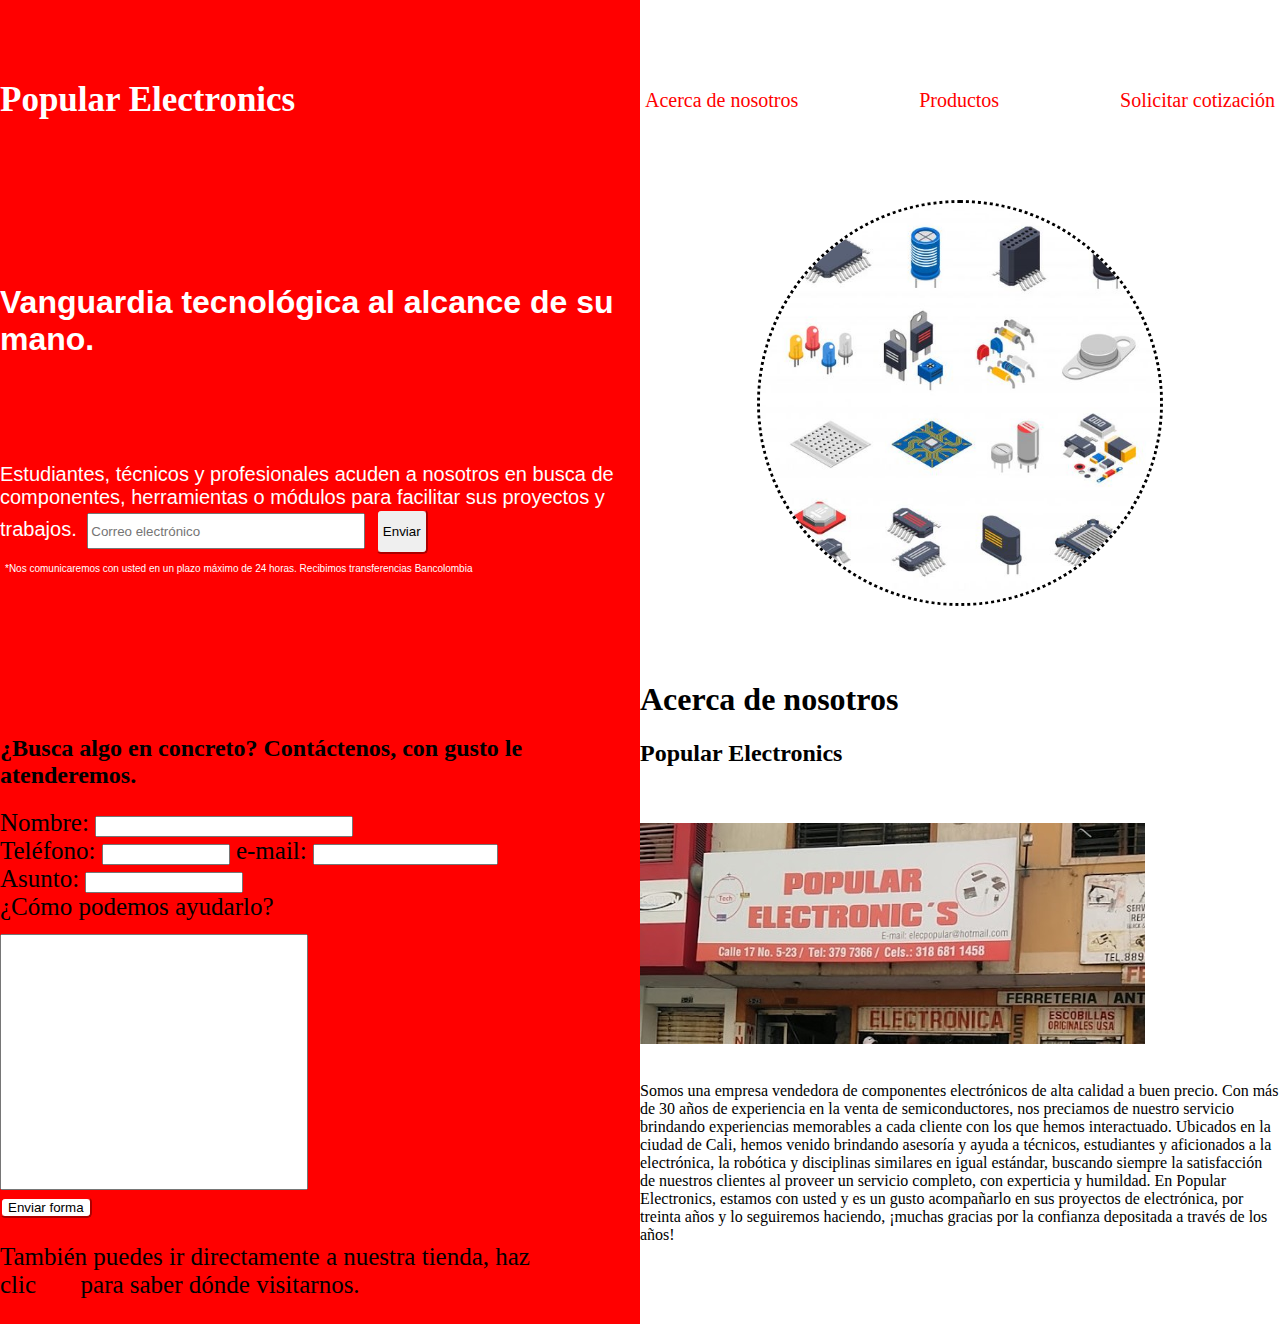
==== index.html @ a3f93def "cambio nombre a  index.html" ====
<!DOCTYPE html>
<html lang="en">

<head>
    <meta charset="UTF-8">
    <meta http-equiv="X-UA-Compatible" content="IE=edge">
    <meta name="viewport" content="width=device-width, initial-scale=1.0">
    <title>Popular Electronics</title>
    <link rel="stylesheet" href="landing_venta_style.css">
    <link rel="stylesheet" href="https://fonts.googleapis.com/css?family=Roboto">
</head>

<body>
    <div class="page_background">
        <div class="panel_one"></div>
        <div class="panel_two"></div>
    </div>
    <header>
        <div class="red_area">
            <h1 class="company_logo">Popular Electronics</h1>
        </div>
        <div id="menu" class="white_area">
            <a href="#aboutus">Acerca de nosotros</a>
            <a href="#">Productos</a>
            <a href="#">Solicitar cotización</a>
        </div>
    </header>
    <section class="jumbotron">
        <div class="columna_uno">
            <div class="pusher">
                <h1 class="jumbo_h1">
                    Vanguardia tecnológica al alcance de su mano.
                </h1>
                <p class="jumbo_p">
                    Estudiantes, técnicos y profesionales acuden a nosotros en busca de componentes, herramientas o módulos
                    para facilitar sus proyectos y trabajos. <input class="email_box" type="text" placeholder="Correo electrónico">
                    <button type="button" class="send_button">Enviar</button><br>
                    <span class="emailform_footer">*Nos comunicaremos con usted en un plazo máximo de 24 horas. Recibimos transferencias Bancolombia</span><br>
                </p>
            </div>
        </div>
        <div class="columna_dos">
            <img class="jumbotron_img" src="./electronic_components.jpg" alt="Componentes electronicos">
        </div>
        <div class="columna_uno">
            <div class="separator"></div>
            <div class="contactus_pusher">
                <h2 class="contactus_h2">¿Busca algo en concreto?
                    Contáctenos, con gusto le atenderemos.
                </h2>
                <form id="contact_form" class="searchbar" action="" method="get">
                    Nombre: <input class="name_input" type="text"><br>
                    Teléfono: <input class="phone_input" type="text"> e-mail: <input class="email_input" type="text"><br>
                    Asunto: <input class="subject_input" type="text"><br>
                    ¿Cómo podemos ayudarlo?<br>
                    <input class="message_body_input" type="text"><br>
                    <button type="submit" class="sendbutton">Enviar forma</button>
                    <p>También puedes ir directamente a nuestra tienda, haz clic<a id="gmaplocationlink"
                            href="https://goo.gl/maps/gnhAidnQwzg3aBoA8" target="_blank">aquí</a>para saber dónde
                        visitarnos.
                    </p>
                </form>
            </div>
        </div>
        
        <div class="columna_dos">
            <div class="aboutus_separator"></div>
            <div class="aboutus_container">
                <h1 id="aboutus">Acerca de nosotros</h1>
                <h2>Popular Electronics</h2>
                <br><br>
                <img src="Popular_electronics_front.jpg" alt="Popular Electronics vista frente">
                <br><br>
                <p>
                    Somos una empresa vendedora de componentes electrónicos de alta calidad a buen precio. Con más de 30
                    años de experiencia en la venta de semiconductores, nos preciamos de nuestro servicio brindando
                    experiencias memorables a cada cliente con los que hemos interactuado.
            
                    Ubicados en la ciudad de Cali, hemos venido brindando asesoría y ayuda a técnicos, estudiantes y
                    aficionados a la electrónica, la robótica y disciplinas similares en igual estándar, buscando siempre la
                    satisfacción de nuestros clientes al proveer un servicio completo, con experticia y humildad.
            
                    En Popular Electronics, estamos con usted y es un gusto acompañarlo en sus proyectos de electrónica, por
                    treinta años y lo seguiremos haciendo, ¡muchas gracias por la confianza depositada a través de los años!
                </p>
            </div>
        </div>
    </section>


    <section class="container">
         
    </section>
    <!-- <br>
    <hr>
    <br>
    <section class="blog">
        <div class="blog semiconductors">
            <h3 class="semiconductors semi_title">Semiconductores</h3>
        </div>
        <div class="blog modules">
            <h3 class="modules mod_title">Modulos</h3>
        </div>
        <div class="blog accesories">
            <h3 class="accesories acc_title">Accesorios</h3>
        </div>
    </section>
    <section>adicionales</section>
    <footer>footer</footer> -->
</body>


</html>
---- landing_venta_style.css ----
.page_background{
    display:flex;
    width:100%;
    height:100%;
    position:absolute;
    z-index: -1;
}
.panel_one{
    background-color: #ff0000;
    height: 100%;
    width: 50%;
}
.panel_two{
    background:#ffffff;
    height: 100%;
    width:50%;
}

body{
    font-family:'Segoe UI', Tahoma;
    margin: 0px;
}
header{
    display: flex;
    height: 200px;
}

.red_area{
    display: flex;
    justify-content: flex-start;
    align-items: center;
    background-color: #ff0000;
    width: 50%;
    color: #fff;
}
.company_logo{
    font-size: 35px;
}
.white_area{
    display:flex;
    justify-content: space-between;
    background-color: #ffffff;
    width:50%;
    align-items: center;
}

a{
    padding: 5px;
    font-size:20px;
    font-weight: 500;
}
a:link{
    color:#ff0000;
    text-decoration: none;
}
a:visited{
    color:#ff0000;
}
a:hover{
    color: #0000ff;
}
.jumbotron{

    display: grid;
    grid-template-columns: 50% 50%;
}
.columna_uno{
    background-color: #ff0000;
}
.pusher{
    background-color: #ff0000;
    height: 460px;
    display: flex;
    flex-direction: column;
    justify-content: space-evenly;
}
.columna_dos{
    background-color: #ffffff;
    display: flex;
    align-content: center;
    justify-content: center;
}
.jumbo_h1_p_container{
    background-color: green;
    width: 50%;
}
.jumbo_h1{
    font-family: Helvetica, sans-serif;
    color: #fff;
}
.red_text{
    font-family: Helvetica, sans-serif;
    color:#ff0000;
}
.jumbo_p{
    font-family: Helvetica, sans-serif;
    font-size: 20px;
    font-weight: 300;
    color: #fff;
}
.red_part{
    color:#ff0000;
}
.email_box{
    width: 270px;
    height: 30px;
    margin-left:5px;
}
.send_button{
    margin-left: 5px;
    padding: 5px;
    border-radius: 5px;
    border-color: #ff0000;
    height: 45px;
}
.emailform_footer{
    color: #ffffff;
    font-size: 10px;
    margin-left: 5px;
}
.jumbotron_img{
    width: 400px;
    height: 400px;
    grid-column-start: 3;
    grid-column-end: 4;
    border: #000000;
    border-style: dotted;
    border-radius: 50%;
    grid-row-start: 1;
    grid-row-end: 2;
}
.container{
    background-color: green;
}
.contactus_h2{
    grid-row-start: 2;
    grid-row-end: 3;
    grid-column-start: 1;
    grid-column-end: 3;
    margin-top: 75px;
}
.searchbar{
    font-weight: 250;
    font-size: 25px;
    grid-row-start: 3;
    grid-row-end: 4;
}
.name_input{
    width: 250px;
}
.phone_input{
    width:120px;
}
.subject_input{
    width: 150px;
}
.message_body_input{
    width: 300px;
    height:250px;
    margin-top: 13px;
}
.sendbutton{
    border-radius: 5px;
    border-color: #ff0000;
    background-color: #fff;
}
#gmaplocationlink:visited{
    color: #000000;
    text-decoration: underline !important;
}
#gmaplocationlink:hover{
    color:#ffffff;
}
.aboutuscontainer>h2{
    color: #ff0000;
    font-size: 25px;
}
.aboutuscontainer>p{
    font-weight: 250;
    font-size: 25px;
    justify-content: space-evenly;
}
.blog{
    display: grid;
    grid-template-columns: repeat(3,1px);
}
.semiconductors{
    grid-column-start:1;
    grid-column-end:2;
}
.modules{
    grid-column-start:2;
    grid-column-end:3;
}
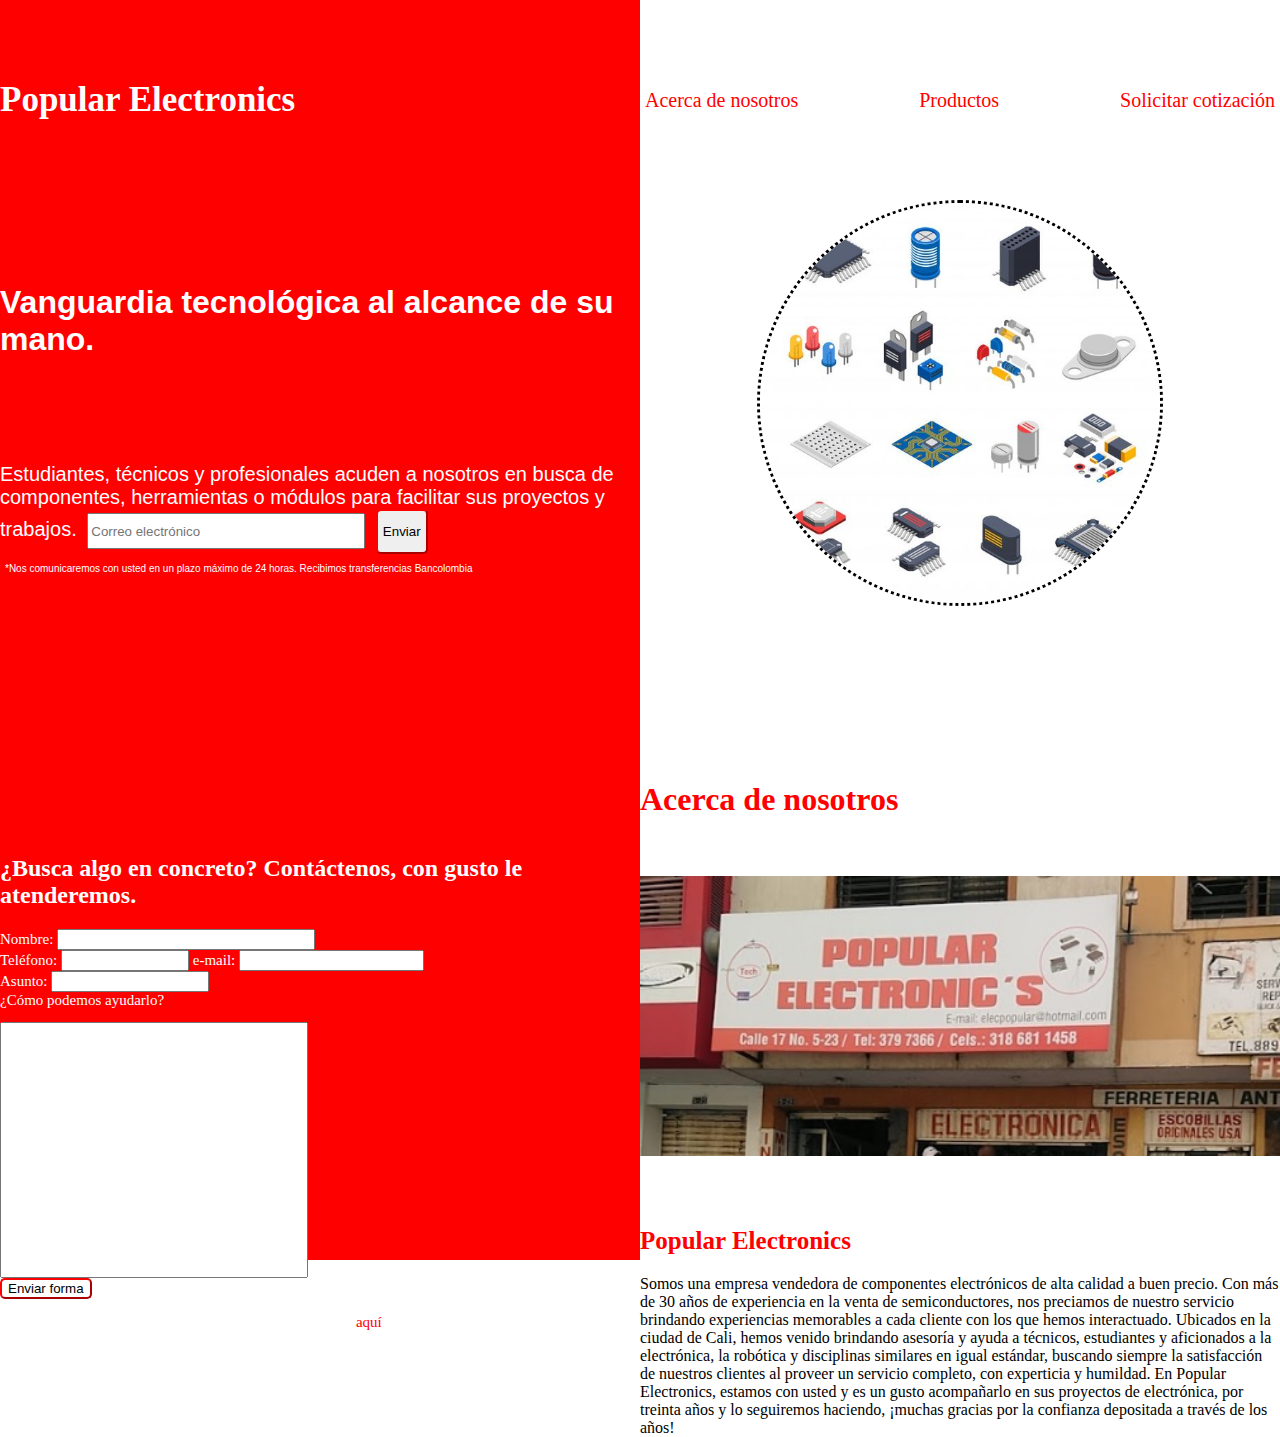
==== commit 9a4695d6: "cambios en contenedores" ====
--- a/index.html
+++ b/index.html
@@ -42,7 +42,7 @@
         <div class="columna_dos">
             <img class="jumbotron_img" src="./electronic_components.jpg" alt="Componentes electronicos">
         </div>
-        <div class="columna_uno">
+        <div class="columna_uno_pusher">
             <div class="separator"></div>
             <div class="contactus_pusher">
                 <h2 class="contactus_h2">¿Busca algo en concreto?
@@ -55,7 +55,7 @@
                     ¿Cómo podemos ayudarlo?<br>
                     <input class="message_body_input" type="text"><br>
                     <button type="submit" class="sendbutton">Enviar forma</button>
-                    <p>También puedes ir directamente a nuestra tienda, haz clic<a id="gmaplocationlink"
+                    <p>También puedes ir directamente a nuestra tienda, haga clic<a id="gmaplocationlink"
                             href="https://goo.gl/maps/gnhAidnQwzg3aBoA8" target="_blank">aquí</a>para saber dónde
                         visitarnos.
                     </p>
@@ -63,16 +63,14 @@
             </div>
         </div>
         
-        <div class="columna_dos">
-            <div class="aboutus_separator"></div>
+        <div class="columna_dos_pusher">
+            <div class="separator"></div>
             <div class="aboutus_container">
                 <h1 id="aboutus">Acerca de nosotros</h1>
-                <h2>Popular Electronics</h2>
                 <br><br>
                 <img src="Popular_electronics_front.jpg" alt="Popular Electronics vista frente">
-                <br><br>
                 <p>
-                    Somos una empresa vendedora de componentes electrónicos de alta calidad a buen precio. Con más de 30
+                    <h2>Popular Electronics</h2>Somos una empresa vendedora de componentes electrónicos de alta calidad a buen precio. Con más de 30
                     años de experiencia en la venta de semiconductores, nos preciamos de nuestro servicio brindando
                     experiencias memorables a cada cliente con los que hemos interactuado.
             
@@ -88,8 +86,8 @@
     </section>
 
 
-    <section class="container">
-         
+    <section class="blog">
+        <div class="blog_columna_uno"></div>
     </section>
     <!-- <br>
     <hr>
--- a/landing_venta_style.css
+++ b/landing_venta_style.css
@@ -50,8 +50,8 @@
     font-weight: 500;
 }
 a:link{
-    color:#ff0000;
     text-decoration: none;
+    color: #ff0000;
 }
 a:visited{
     color:#ff0000;
@@ -66,19 +66,36 @@
 }
 .columna_uno{
     background-color: #ff0000;
-}
-.pusher{
-    background-color: #ff0000;
-    height: 460px;
-    display: flex;
-    flex-direction: column;
-    justify-content: space-evenly;
+    display:flex;
+    align-content: center;
+    justify-content: center;
 }
 .columna_dos{
     background-color: #ffffff;
     display: flex;
     align-content: center;
     justify-content: center;
+}
+.columna_uno_pusher{
+    background-color: #ff0000;
+    display:flex;
+    align-content: center;
+    justify-content: center;
+    flex-direction: column;
+}
+.columna_dos_pusher{
+    background-color: #ffffff;
+    display: flex;
+    align-content: center;
+    justify-content: center;
+    flex-direction: column;
+}
+.pusher{
+    background-color: #ff0000;
+    height: 460px;
+    display: flex;
+    flex-direction: column;
+    justify-content: space-evenly;
 }
 .jumbo_h1_p_container{
     background-color: green;
@@ -129,11 +146,19 @@
     grid-row-start: 1;
     grid-row-end: 2;
 }
-.container{
-    background-color: green;
+.contactus_pusher{
+    background-color: #ff0000;
+    height: 460px;
+    display: flex;
+    flex-direction: column;
+    justify-content: space-between;
+}
+.separator{
+    height: 100px;
 }
 .contactus_h2{
     grid-row-start: 2;
+    color: #fff;
     grid-row-end: 3;
     grid-column-start: 1;
     grid-column-end: 3;
@@ -141,9 +166,11 @@
 }
 .searchbar{
     font-weight: 250;
-    font-size: 25px;
+    font-size: 15px;
     grid-row-start: 3;
     grid-row-end: 4;
+    color: #ffffff;
+    font-weight: 300;
 }
 .name_input{
     width: 250px;
@@ -164,33 +191,37 @@
     border-color: #ff0000;
     background-color: #fff;
 }
+#gmaplocationlink:link{
+    font-size: 15px;
+}
 #gmaplocationlink:visited{
-    color: #000000;
+    color: #ffffff;
     text-decoration: underline !important;
 }
 #gmaplocationlink:hover{
-    color:#ffffff;
-}
-.aboutuscontainer>h2{
+    color:#0000ff;
+}
+.aboutus_separator{
+    padding: 90px 0px 90px 0px;
+}
+.aboutus_container{
+    height: 500px;
+    display: flex;
+    flex-direction: column;
+    justify-content: space-between;
+}
+.aboutus_container>h1{
+    color: #ff0000;
+}
+.aboutus_container>h2{
     color: #ff0000;
     font-size: 25px;
 }
-.aboutuscontainer>p{
+.aboutus_container>p{
     font-weight: 250;
     font-size: 25px;
     justify-content: space-evenly;
 }
-.blog{
-    display: grid;
-    grid-template-columns: repeat(3,1px);
-}
-.semiconductors{
-    grid-column-start:1;
-    grid-column-end:2;
-}
-.modules{
-    grid-column-start:2;
-    grid-column-end:3;
-}
-
-
+.test{
+    background-color: #adff2f;
+}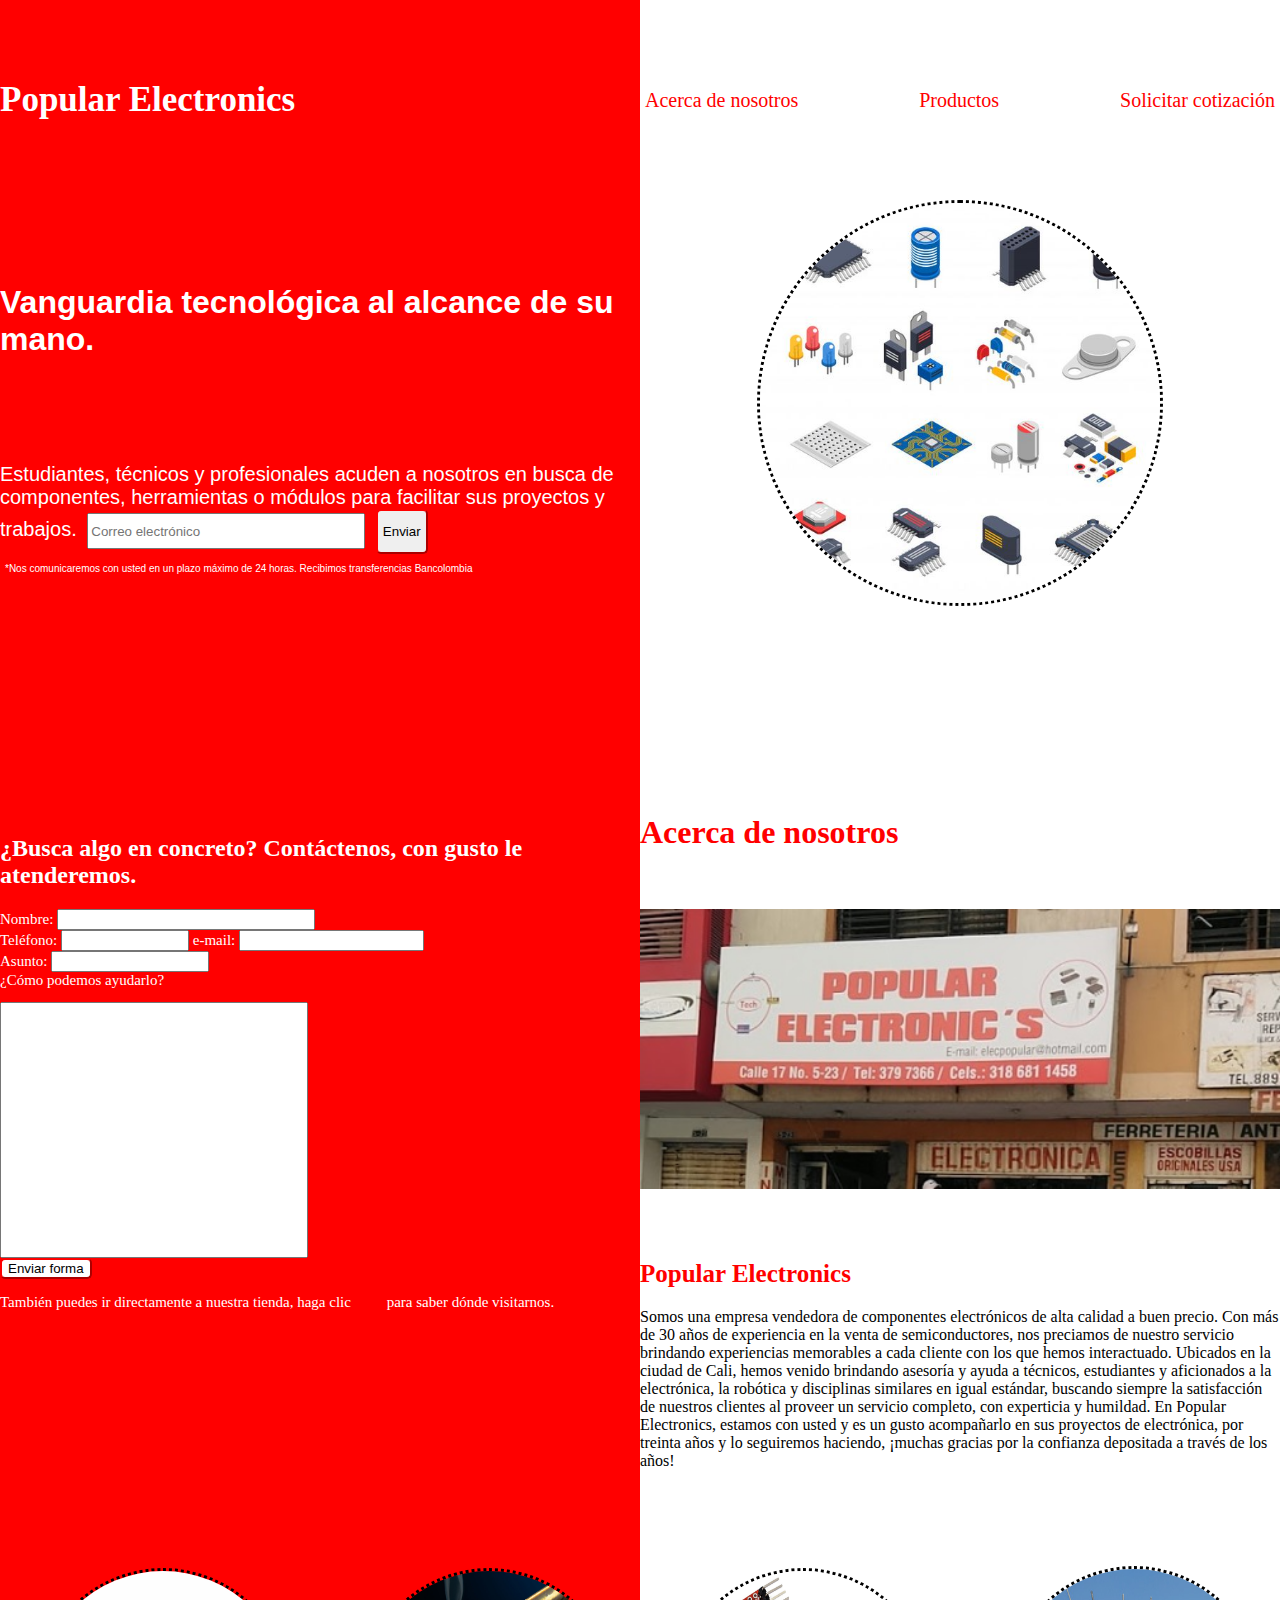
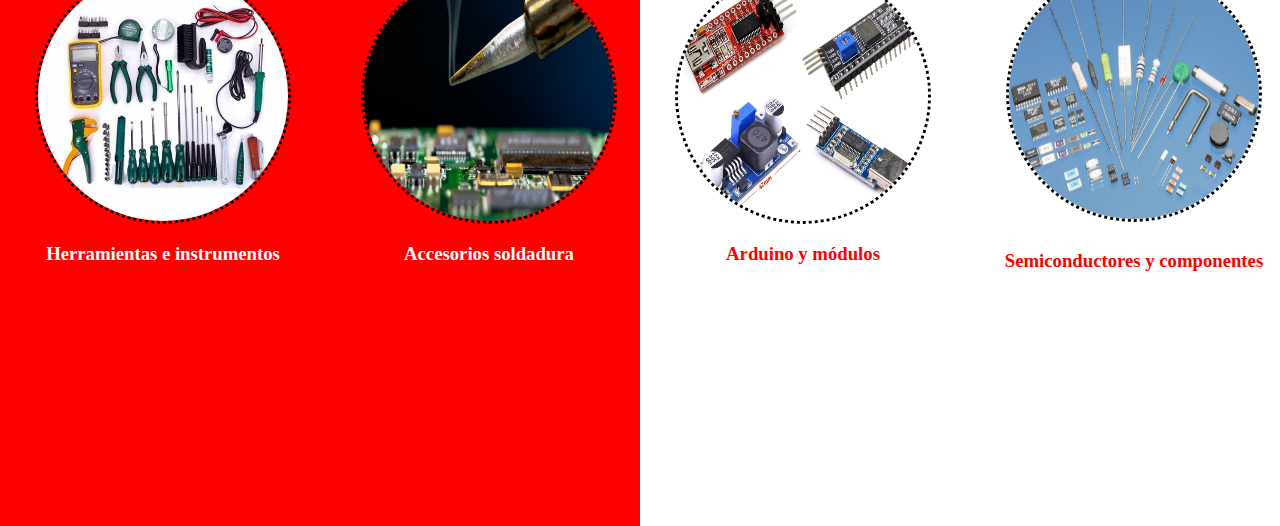
==== commit 35f22d11: "Merge branch 'sandbox_pry_0' of https://github.com/Dhokoh/Dhokoh.github.io" ====
--- a/index.html
+++ b/index.html
@@ -32,10 +32,13 @@
                     Vanguardia tecnológica al alcance de su mano.
                 </h1>
                 <p class="jumbo_p">
-                    Estudiantes, técnicos y profesionales acuden a nosotros en busca de componentes, herramientas o módulos
-                    para facilitar sus proyectos y trabajos. <input class="email_box" type="text" placeholder="Correo electrónico">
+                    Estudiantes, técnicos y profesionales acuden a nosotros en busca de componentes, herramientas o
+                    módulos
+                    para facilitar sus proyectos y trabajos. <input class="email_box" type="text"
+                        placeholder="Correo electrónico">
                     <button type="button" class="send_button">Enviar</button><br>
-                    <span class="emailform_footer">*Nos comunicaremos con usted en un plazo máximo de 24 horas. Recibimos transferencias Bancolombia</span><br>
+                    <span class="emailform_footer">*Nos comunicaremos con usted en un plazo máximo de 24 horas.
+                        Recibimos transferencias Bancolombia</span><br>
                 </p>
             </div>
         </div>
@@ -48,21 +51,24 @@
                 <h2 class="contactus_h2">¿Busca algo en concreto?
                     Contáctenos, con gusto le atenderemos.
                 </h2>
-                <form id="contact_form" class="searchbar" action="" method="get">
-                    Nombre: <input class="name_input" type="text"><br>
-                    Teléfono: <input class="phone_input" type="text"> e-mail: <input class="email_input" type="text"><br>
-                    Asunto: <input class="subject_input" type="text"><br>
-                    ¿Cómo podemos ayudarlo?<br>
-                    <input class="message_body_input" type="text"><br>
-                    <button type="submit" class="sendbutton">Enviar forma</button>
-                    <p>También puedes ir directamente a nuestra tienda, haga clic<a id="gmaplocationlink"
-                            href="https://goo.gl/maps/gnhAidnQwzg3aBoA8" target="_blank">aquí</a>para saber dónde
-                        visitarnos.
-                    </p>
-                </form>
+                <div class="form_container">
+                    <form id="contact_form" class="contact_form_class" action="" method="get">
+                        Nombre: <input class="name_input" type="text"><br>
+                        Teléfono: <input class="phone_input" type="text"> e-mail: <input class="email_input"
+                            type="text"><br>
+                        Asunto: <input class="subject_input" type="text"><br>
+                        ¿Cómo podemos ayudarlo?<br>
+                        <input class="message_body_input" type="text"><br>
+                        <button type="submit" class="sendbutton">Enviar forma</button>
+                        <p>También puedes ir directamente a nuestra tienda, haga clic<a id="gmaplocationlink"
+                                href="https://goo.gl/maps/gnhAidnQwzg3aBoA8" target="_blank">aquí</a>para saber dónde
+                            visitarnos.
+                        </p>
+                    </form>
+                </div>
             </div>
         </div>
-        
+
         <div class="columna_dos_pusher">
             <div class="separator"></div>
             <div class="aboutus_container">
@@ -70,16 +76,17 @@
                 <br><br>
                 <img src="Popular_electronics_front.jpg" alt="Popular Electronics vista frente">
                 <p>
-                    <h2>Popular Electronics</h2>Somos una empresa vendedora de componentes electrónicos de alta calidad a buen precio. Con más de 30
-                    años de experiencia en la venta de semiconductores, nos preciamos de nuestro servicio brindando
-                    experiencias memorables a cada cliente con los que hemos interactuado.
-            
-                    Ubicados en la ciudad de Cali, hemos venido brindando asesoría y ayuda a técnicos, estudiantes y
-                    aficionados a la electrónica, la robótica y disciplinas similares en igual estándar, buscando siempre la
-                    satisfacción de nuestros clientes al proveer un servicio completo, con experticia y humildad.
-            
-                    En Popular Electronics, estamos con usted y es un gusto acompañarlo en sus proyectos de electrónica, por
-                    treinta años y lo seguiremos haciendo, ¡muchas gracias por la confianza depositada a través de los años!
+                <h2>Popular Electronics</h2>Somos una empresa vendedora de componentes electrónicos de alta calidad a
+                buen precio. Con más de 30
+                años de experiencia en la venta de semiconductores, nos preciamos de nuestro servicio brindando
+                experiencias memorables a cada cliente con los que hemos interactuado.
+
+                Ubicados en la ciudad de Cali, hemos venido brindando asesoría y ayuda a técnicos, estudiantes y
+                aficionados a la electrónica, la robótica y disciplinas similares en igual estándar, buscando siempre la
+                satisfacción de nuestros clientes al proveer un servicio completo, con experticia y humildad.
+
+                En Popular Electronics, estamos con usted y es un gusto acompañarlo en sus proyectos de electrónica, por
+                treinta años y lo seguiremos haciendo, ¡muchas gracias por la confianza depositada a través de los años!
                 </p>
             </div>
         </div>
@@ -87,7 +94,31 @@
 
 
     <section class="blog">
-        <div class="blog_columna_uno"></div>
+        <div class="blog_separador"></div>
+        <div class="blog_columna_uno">
+            <div class="product_shelf">
+                <div class="image_container">
+                    <img class="categorias" src="./Herramientas varias.jfif" alt="Herramientas y otros">
+                    <h3 class="redarea_categories">Herramientas e instrumentos</h3>
+                </div>
+                <div class="image_container">
+                    <img class="categorias" src="./Soldering Iron.jpg" alt="Cautin">
+                    <h3>Accesorios soldadura</h3>
+                </div>
+            </div>
+        </div>
+        <div class="blog_columna_dos">
+            <div class="product_shelf">
+                <div class="image_container">
+                    <img class="categorias" src="./Arduino y accesorios.jpg" alt="Arduino y accesorios">
+                    <h3 class="whitearea_categories">Arduino y módulos</h3>
+                </div>
+                <div class="image_container">
+                    <a href=""><img class="categorias" src="./semiconductores resistencias y demás.jpg" alt="Semiconductores resistencias entre otros"></a>
+                    <h3 class="whitearea_categories">Semiconductores y componentes</h3>
+                </div>
+            </div>
+        </div>
     </section>
     <!-- <br>
     <hr>
--- a/landing_venta_style.css
+++ b/landing_venta_style.css
@@ -148,7 +148,6 @@
 }
 .contactus_pusher{
     background-color: #ff0000;
-    height: 460px;
     display: flex;
     flex-direction: column;
     justify-content: space-between;
@@ -164,7 +163,7 @@
     grid-column-end: 3;
     margin-top: 75px;
 }
-.searchbar{
+.form_container{
     font-weight: 250;
     font-size: 15px;
     grid-row-start: 3;
@@ -172,6 +171,7 @@
     color: #ffffff;
     font-weight: 300;
 }
+
 .name_input{
     width: 250px;
 }
@@ -222,6 +222,54 @@
     font-size: 25px;
     justify-content: space-evenly;
 }
+.blog{
+    display: flex;
+    /* flex-direction: column; */
+}
+.blog_columna_uno{
+    display: flex;
+    background-color: #ff0000;
+    height: 800px;
+    width: 50%;
+    z-index: -1;
+}
+.product_shelf{
+    display:flex;
+    color: #ffffff;
+    width: 100%;
+    align-items: center;
+}
+.categorias{
+    width: 250px;
+    height: 250px;
+    border-radius: 50%;
+    border: #000000;
+    border-style: dotted;
+}
+.redarea_categories{
+    text-align: center;
+}
+.image_container{
+    display: flex;
+    align-items: flex-end;
+    flex-direction: column;
+    padding: 35px;
+    align-items: center;
+}
+.blog_columna_dos{
+    display: flex;
+    background-color: #fff;
+    height: 800px;
+    width: 50%;
+    z-index: -1;
+}
+.whitearea_categories{
+    text-align: center;
+    color: #ff0000;
+}
+/* .blog_separador{
+    padding: 100px;
+} */
 .test{
     background-color: #adff2f;
 }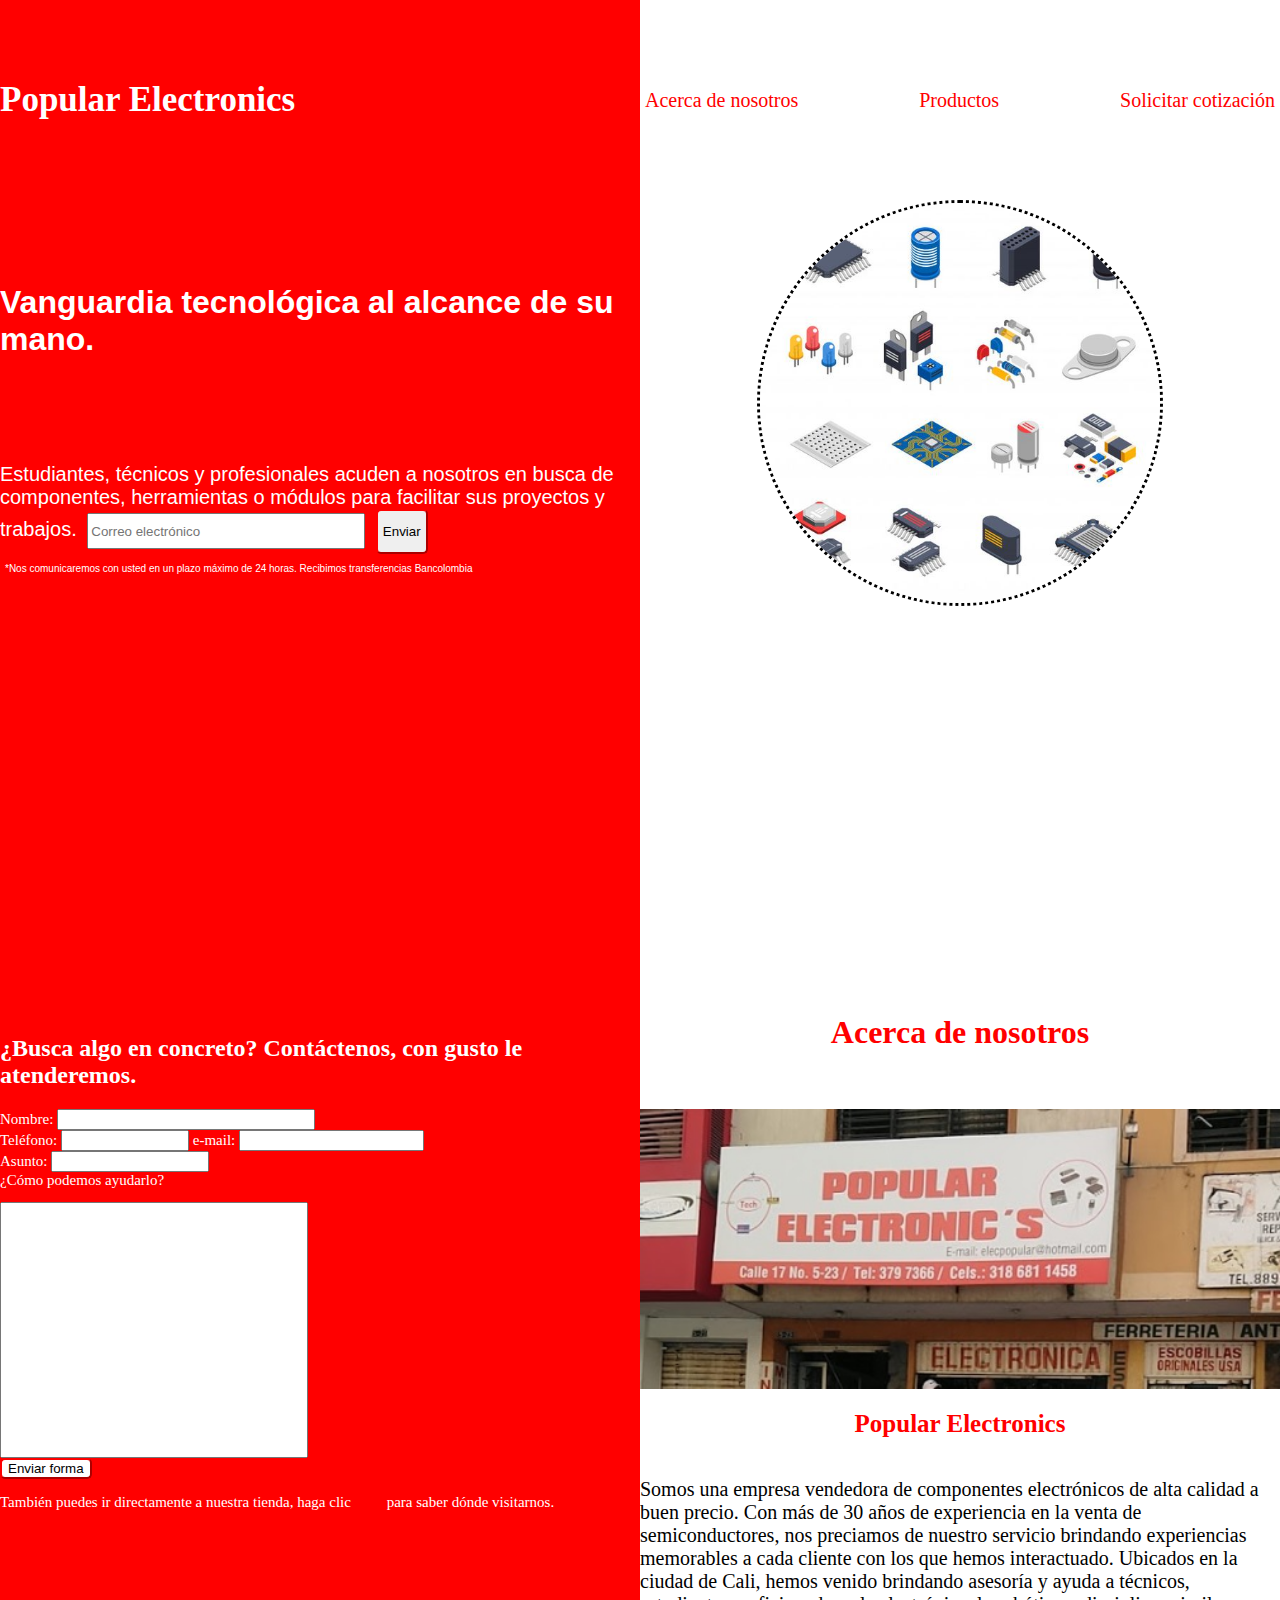
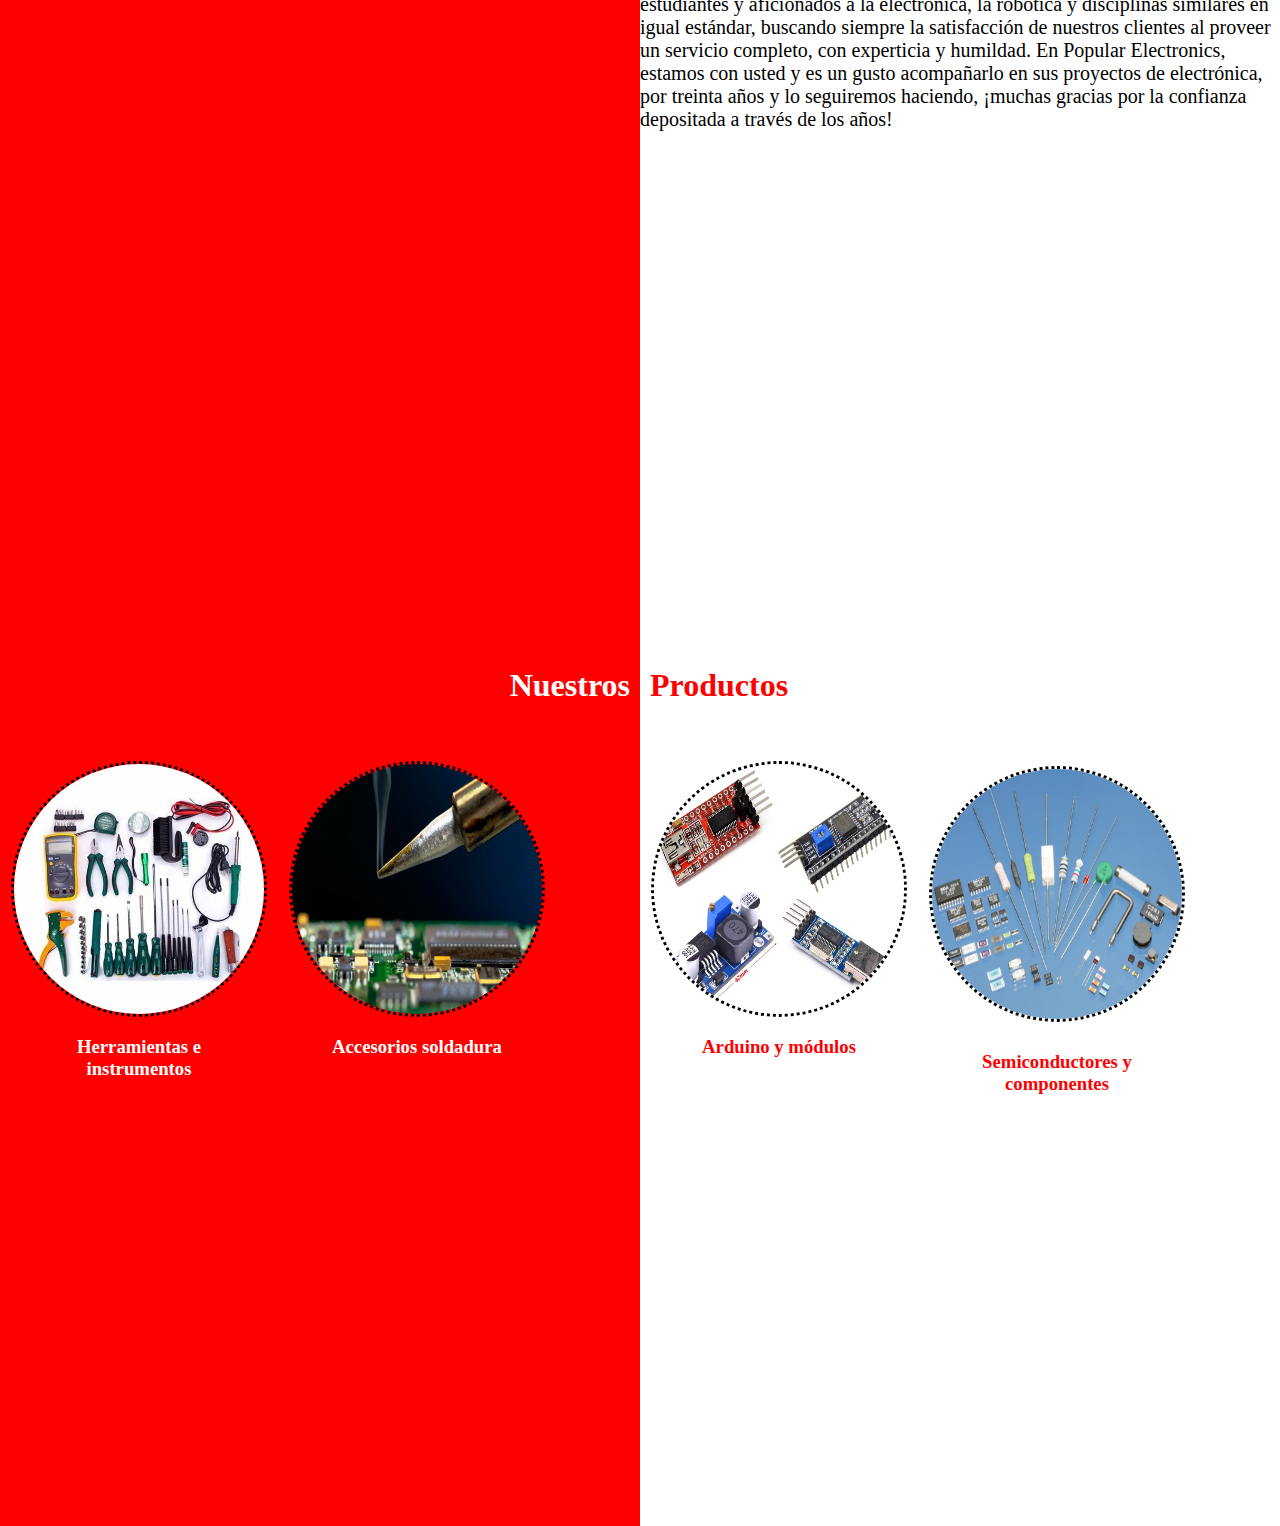
==== commit b454cada: "corregido texto" ====
--- a/index.html
+++ b/index.html
@@ -75,27 +75,34 @@
                 <h1 id="aboutus">Acerca de nosotros</h1>
                 <br><br>
                 <img src="Popular_electronics_front.jpg" alt="Popular Electronics vista frente">
+                <h2>Popular Electronics</h2>
                 <p>
-                <h2>Popular Electronics</h2>Somos una empresa vendedora de componentes electrónicos de alta calidad a
-                buen precio. Con más de 30
-                años de experiencia en la venta de semiconductores, nos preciamos de nuestro servicio brindando
-                experiencias memorables a cada cliente con los que hemos interactuado.
+                    Somos una empresa vendedora de componentes electrónicos de alta calidad a
+                    buen precio. Con más de 30
+                    años de experiencia en la venta de semiconductores, nos preciamos de nuestro servicio brindando
+                    experiencias memorables a cada cliente con los que hemos interactuado.
 
-                Ubicados en la ciudad de Cali, hemos venido brindando asesoría y ayuda a técnicos, estudiantes y
-                aficionados a la electrónica, la robótica y disciplinas similares en igual estándar, buscando siempre la
-                satisfacción de nuestros clientes al proveer un servicio completo, con experticia y humildad.
+                    Ubicados en la ciudad de Cali, hemos venido brindando asesoría y ayuda a técnicos, estudiantes y
+                    aficionados a la electrónica, la robótica y disciplinas similares en igual estándar, buscando siempre la
+                    satisfacción de nuestros clientes al proveer un servicio completo, con experticia y humildad.
 
-                En Popular Electronics, estamos con usted y es un gusto acompañarlo en sus proyectos de electrónica, por
-                treinta años y lo seguiremos haciendo, ¡muchas gracias por la confianza depositada a través de los años!
+                    En Popular Electronics, estamos con usted y es un gusto acompañarlo en sus proyectos de electrónica, por
+                    treinta años y lo seguiremos haciendo, ¡muchas gracias por la confianza depositada a través de los años!
                 </p>
             </div>
         </div>
     </section>
-
-
+<div class="banner">
+    <div class="banner_coluno">
+        <h1>Nuestros</h1>
+    </div>
+    <div class="banner_coldos">
+        <h1>Productos</h1>
+    </div>
+</div>
     <section class="blog">
-        <div class="blog_separador"></div>
         <div class="blog_columna_uno">
+            <div class="blog_pusher"></div>
             <div class="product_shelf">
                 <div class="image_container">
                     <img class="categorias" src="./Herramientas varias.jfif" alt="Herramientas y otros">
@@ -108,13 +115,15 @@
             </div>
         </div>
         <div class="blog_columna_dos">
+            <div class="blog_pusher"></div>
             <div class="product_shelf">
                 <div class="image_container">
                     <img class="categorias" src="./Arduino y accesorios.jpg" alt="Arduino y accesorios">
                     <h3 class="whitearea_categories">Arduino y módulos</h3>
                 </div>
                 <div class="image_container">
-                    <a href=""><img class="categorias" src="./semiconductores resistencias y demás.jpg" alt="Semiconductores resistencias entre otros"></a>
+                    <a href=""><img class="categorias" src="./semiconductores resistencias y demás.jpg"
+                            alt="Semiconductores resistencias entre otros"></a>
                     <h3 class="whitearea_categories">Semiconductores y componentes</h3>
                 </div>
             </div>
--- a/landing_venta_style.css
+++ b/landing_venta_style.css
@@ -153,7 +153,7 @@
     justify-content: space-between;
 }
 .separator{
-    height: 100px;
+    height: 300px;
 }
 .contactus_h2{
     grid-row-start: 2;
@@ -212,26 +212,27 @@
 }
 .aboutus_container>h1{
     color: #ff0000;
+    text-align: center;
 }
 .aboutus_container>h2{
     color: #ff0000;
     font-size: 25px;
+    text-align: center;
 }
 .aboutus_container>p{
     font-weight: 250;
-    font-size: 25px;
+    font-size: 20px;
     justify-content: space-evenly;
 }
 .blog{
     display: flex;
-    /* flex-direction: column; */
 }
 .blog_columna_uno{
     display: flex;
+    flex-direction: column;
     background-color: #ff0000;
     height: 800px;
     width: 50%;
-    z-index: -1;
 }
 .product_shelf{
     display:flex;
@@ -251,25 +252,57 @@
 }
 .image_container{
     display: flex;
-    align-items: flex-end;
     flex-direction: column;
     padding: 35px;
     align-items: center;
+    width: 208px;
+    height: 400px;
 }
 .blog_columna_dos{
     display: flex;
+    flex-direction: column;
     background-color: #fff;
     height: 800px;
     width: 50%;
-    z-index: -1;
 }
 .whitearea_categories{
     text-align: center;
     color: #ff0000;
 }
-/* .blog_separador{
-    padding: 100px;
-} */
+.blog_pusher{
+    display:flex;
+    width: 100%;
+}
+.banner{
+    display: flex;
+}
+.banner_coluno{
+    display: flex;
+    flex-direction: column;
+    background-color: #ff0000;
+    height: 800px;
+    width: 50%;
+    justify-content: flex-end;
+}
+.banner_coldos{
+    display: flex;
+    flex-direction: column;
+    background-color: #ffff;
+    height: 800px;
+    width: 50%;
+    justify-content: flex-end;
+    z-index: -1;
+}
+.banner_coluno>h1{
+    color: #ffffff;
+    text-align: end;
+    padding-right: 10px;
+}
+.banner_coldos>h1{
+    color: #ff0000;
+    text-align: left;
+    padding-left: 10px;
+}
 .test{
     background-color: #adff2f;
 }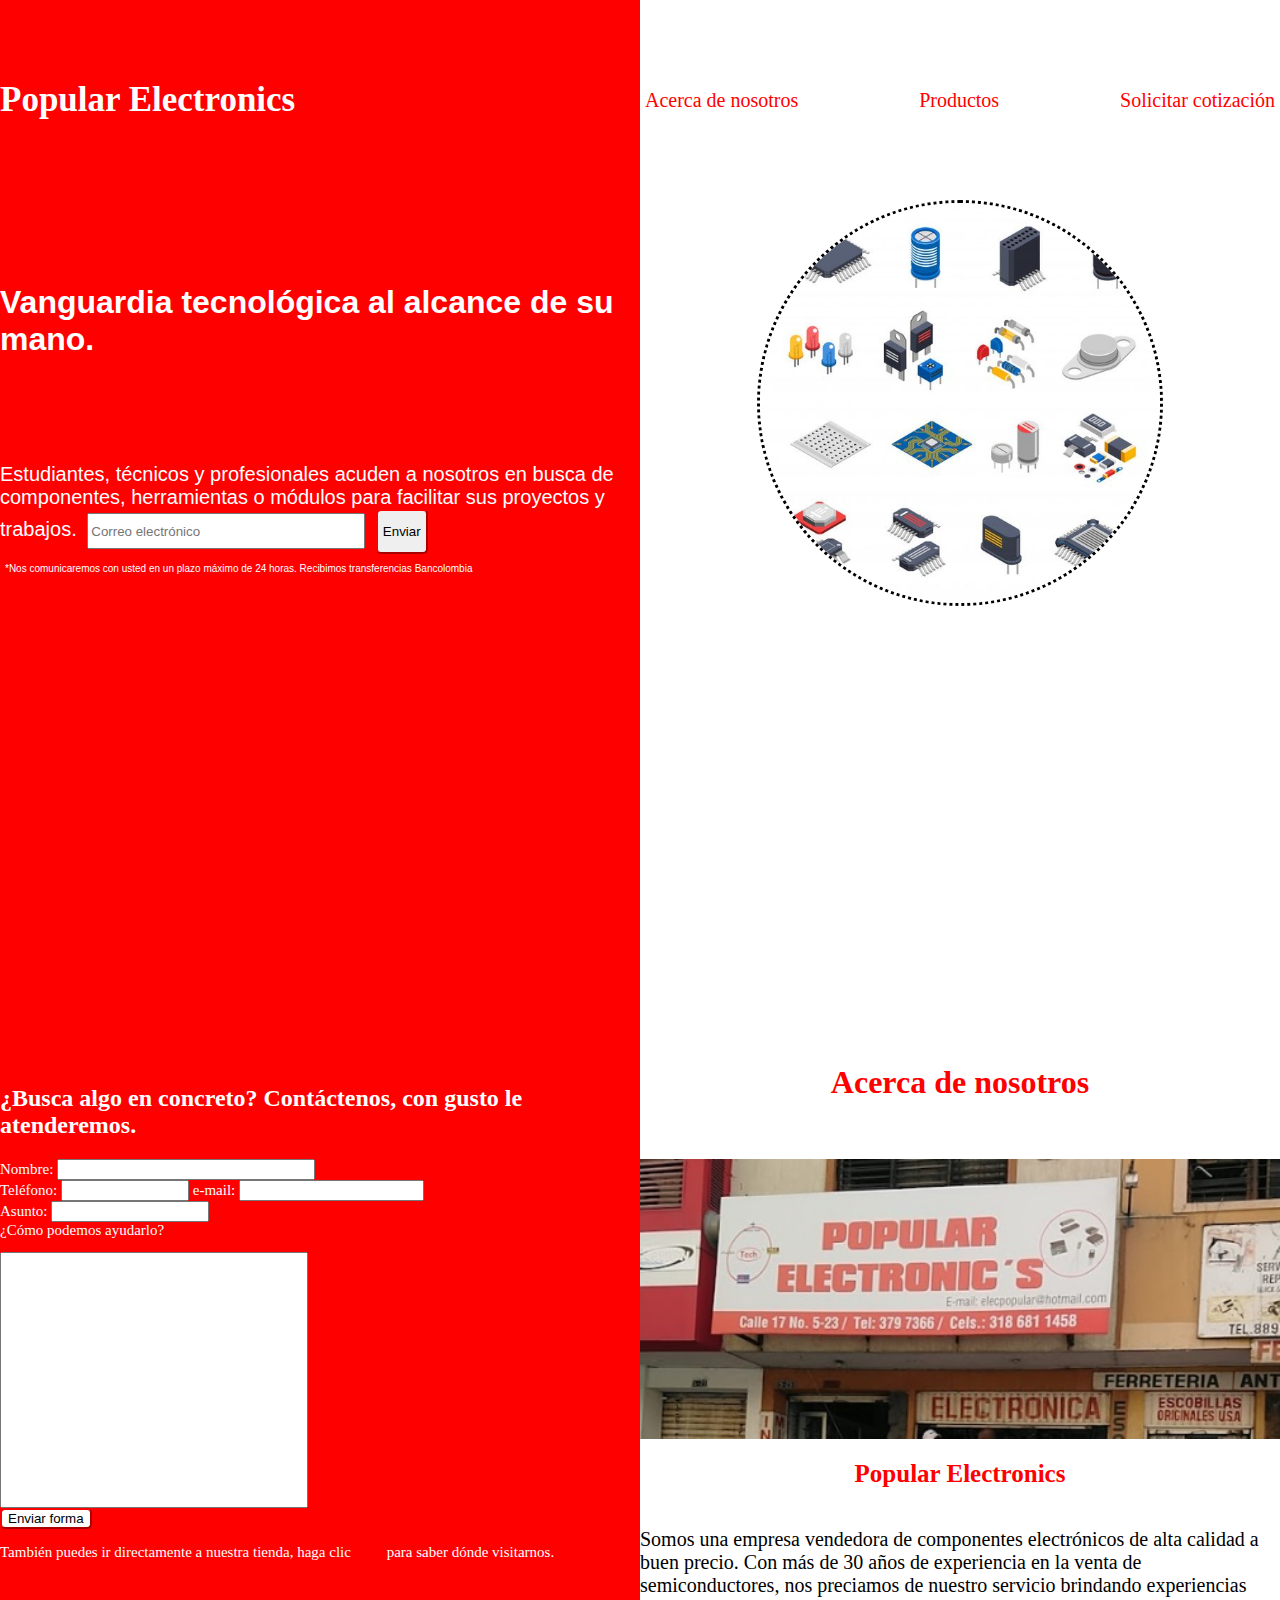
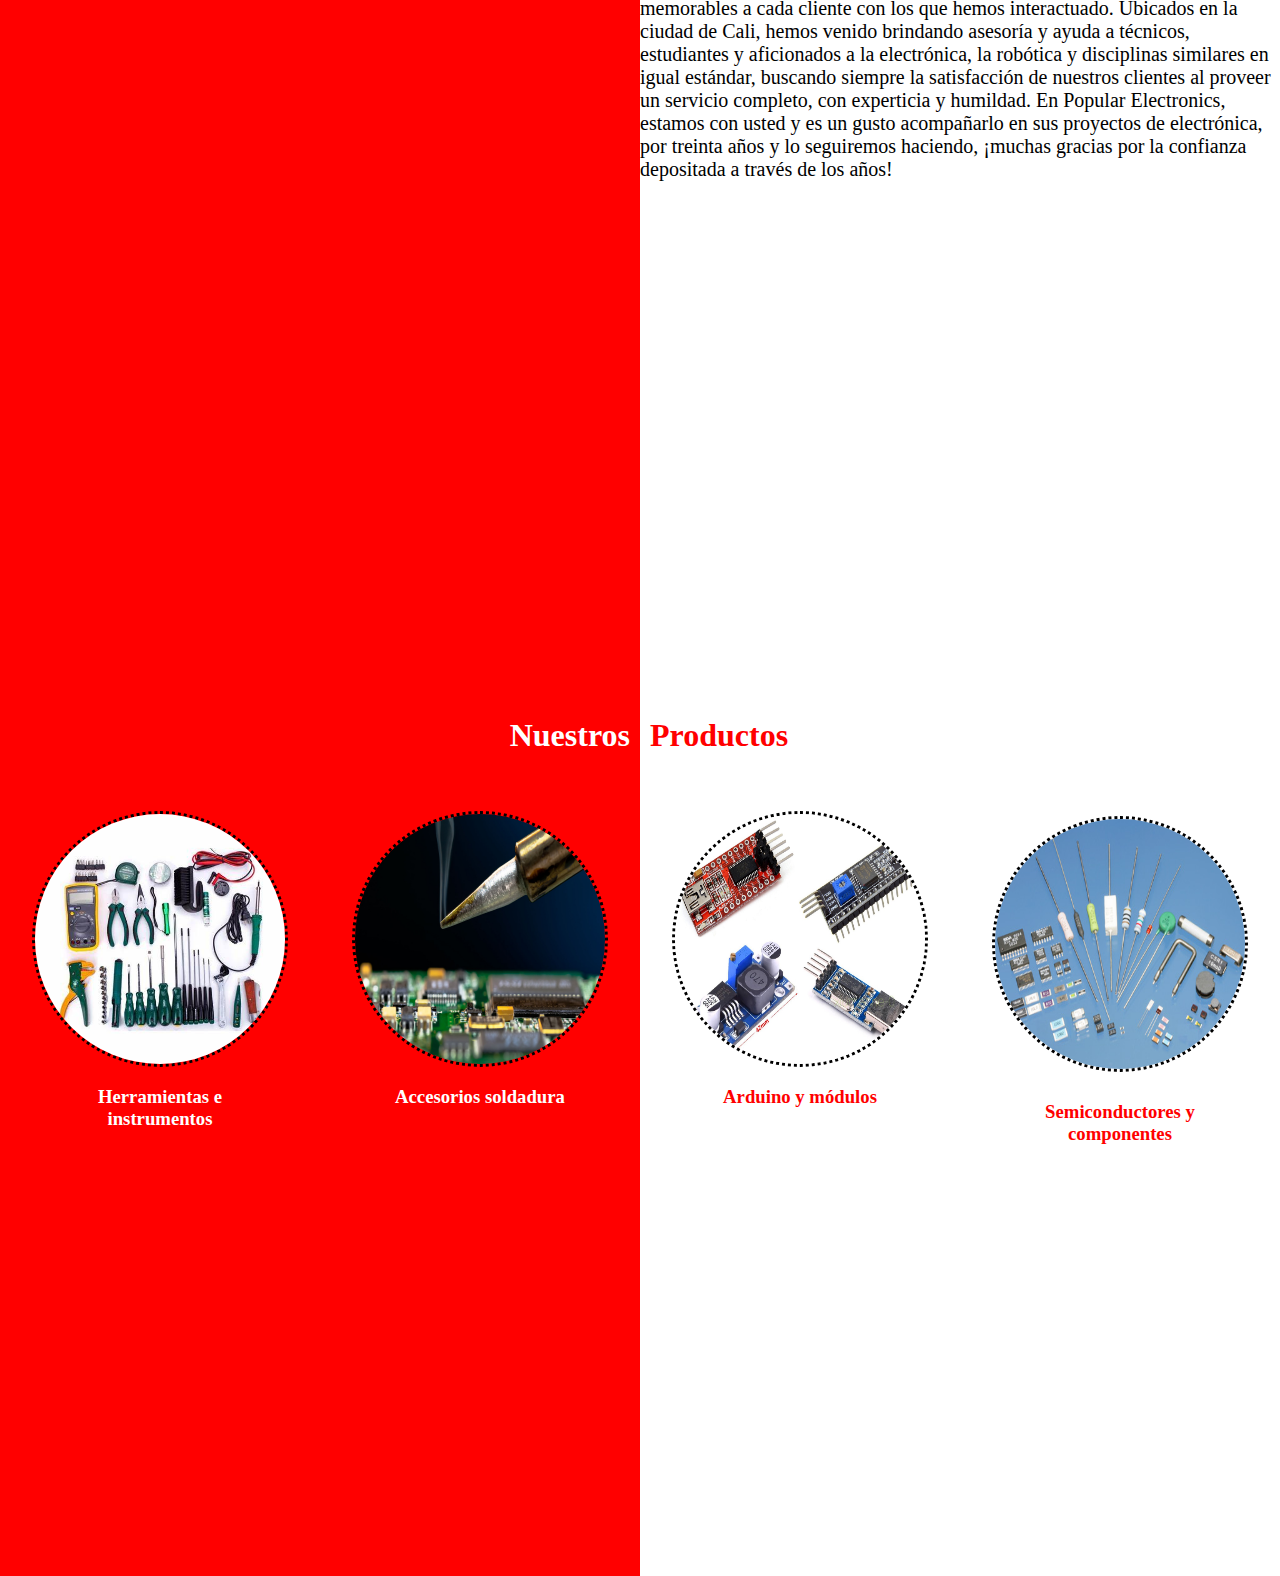
==== commit 35df67ef: "corregida posicion imagenes product_shelf" ====
--- a/index.html
+++ b/index.html
@@ -129,22 +129,6 @@
             </div>
         </div>
     </section>
-    <!-- <br>
-    <hr>
-    <br>
-    <section class="blog">
-        <div class="blog semiconductors">
-            <h3 class="semiconductors semi_title">Semiconductores</h3>
-        </div>
-        <div class="blog modules">
-            <h3 class="modules mod_title">Modulos</h3>
-        </div>
-        <div class="blog accesories">
-            <h3 class="accesories acc_title">Accesorios</h3>
-        </div>
-    </section>
-    <section>adicionales</section>
-    <footer>footer</footer> -->
 </body>
 
 
--- a/landing_venta_style.css
+++ b/landing_venta_style.css
@@ -153,7 +153,7 @@
     justify-content: space-between;
 }
 .separator{
-    height: 300px;
+    height: 350px;
 }
 .contactus_h2{
     grid-row-start: 2;
@@ -236,9 +236,11 @@
 }
 .product_shelf{
     display:flex;
+    flex-direction: row;
     color: #ffffff;
     width: 100%;
     align-items: center;
+    justify-content: space-around;
 }
 .categorias{
     width: 250px;
@@ -255,6 +257,7 @@
     flex-direction: column;
     padding: 35px;
     align-items: center;
+    justify-items: space-between;
     width: 208px;
     height: 400px;
 }
